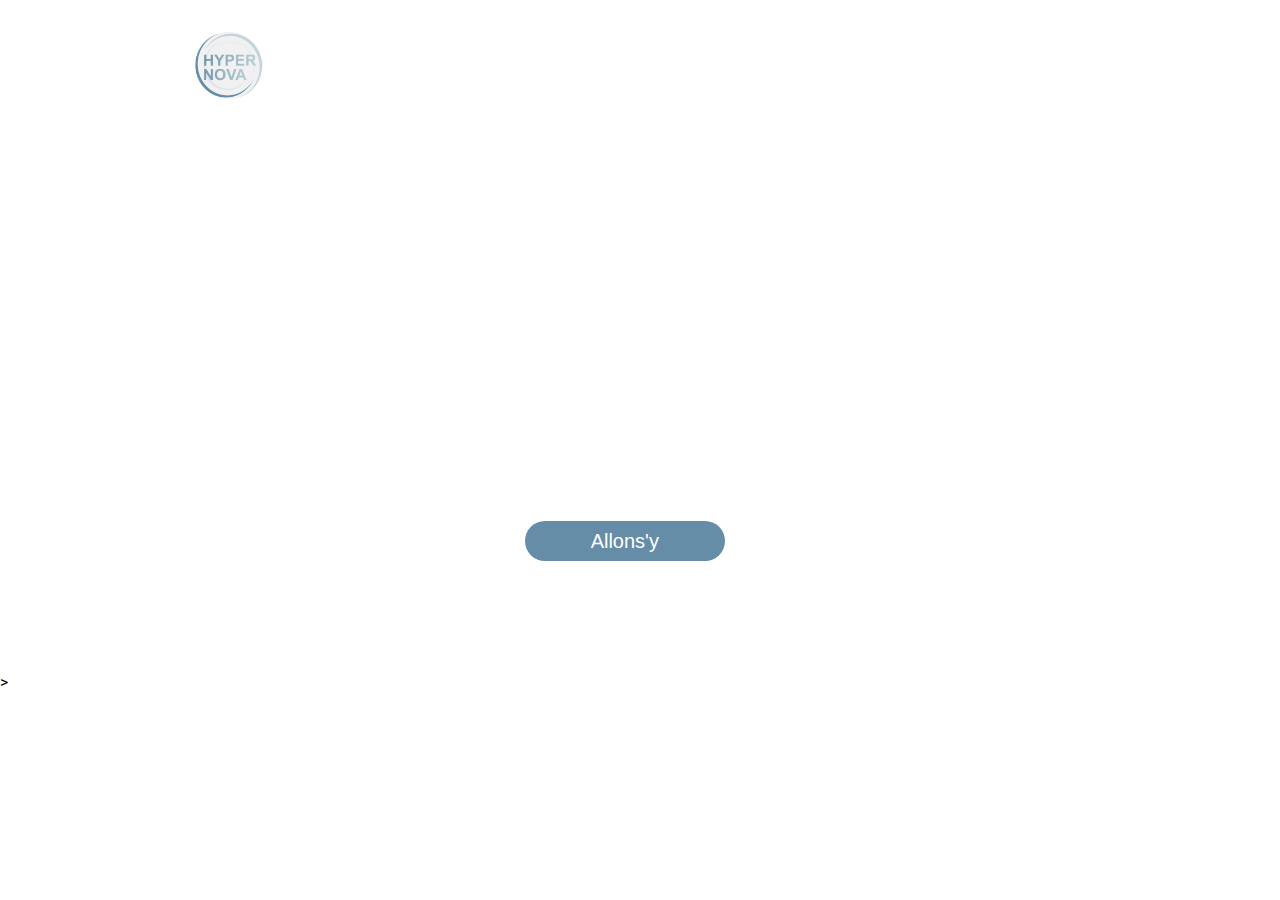
==== index.html @ 0391e48b "added files" ====
<!DOCTYPE html>
<html lang="en">
<head>
    <meta charset="UTF-8">
    <title>Hypernove Agency</title>
    <link rel="stylesheet" href="style.css">
    <link rel="icon" href="C:\Users\Youcode\Desktop\Hypernova\belmouadden\hyper\img\Hypernova-LOGO.ico">
    <link href="https://fonts.googleapis.com/css?family=Roboto&display=swap" rel="stylesheet">      
</head>
<body>
    <header class="imag">
        <div class="container">
        <nav>
            <div class="logo"><img src="img/Hypernova-LOGO.ico" alt="logo" width="70" height="70"></div>
            <div class="menu"> 
                <a href="#">ACCUEIL</a>
                <a href="#">NOS SERVICE</a>
                <a href="#">POURQUOI NOUS</a>
                <a href="#">L'AGENCE</a>
                <a href="#">CONTACTEZ-NOUS</a>
                <a href="#">PORTFOLIO</a>
            </div>  
        </nav>
        <div>
        <h1>Besoin D'augmenter votre chiffre D'affaires?</h1>
         </div>
         <div class="parag">
        <p> Hyper nova est une agence de communication et de marketing digitale engagée à aider votre entreprise à augmenter son chiffre d'affaires, ainsi que votre notoriété locale</p>
         </div> 
         <div class="button">
             <input type="button" value="Allons'y">
         </div>
        </div>>
        </div>
    </header>
</body>
</html>
---- style.css ----
*{
    margin: 0px;
    padding: 0px;
}
body {
    font-family: 'Roboto', sans-serif;
}
.menu{
position: absolute;
top: 50px;
left: 400px;

}
.menu a {
margin-left: 30px;
text-decoration: none;
color:white;
font-family: 'Roboto', sans-serif;
margin-right: 40px;
}
nav{
 margin-left: 100px;
}
a:hover{
    text-decoration: underline;
}
.logo {
    padding: 30px;
}

h1{
position: absolute;
top: 30%;
font-family: 'Roboto', sans-serif;
color: white;
font-size: 72px;
max-width: 60%;
}

.parag{
    color: white;
    width: 500px;
    margin-top: 280px;
    margin-left: 20PX;
    font-family: 'Roboto', sans-serif;


}
input{
margin-left: 100;
margin-top: 100;
width: 80px;
height: 40px;
font-size: 20px;
}

.container{
width:90%;
margin-left: 5%;
}

.button input {
   text-align: center;
   margin-top: 50px;
   border-radius: 20px;
   width: 200px;
   background-color: #658da7;
   color: white;
   border: none;
    margin-left: 40%;
    margin-bottom: 7rem;
    transition-duration: 0.6s;
   }
   .button input:hover {
       background-color: #c1d5db;
   }
header{
    background-image: url(img/background.png);
    background-size: 100%;
    
}
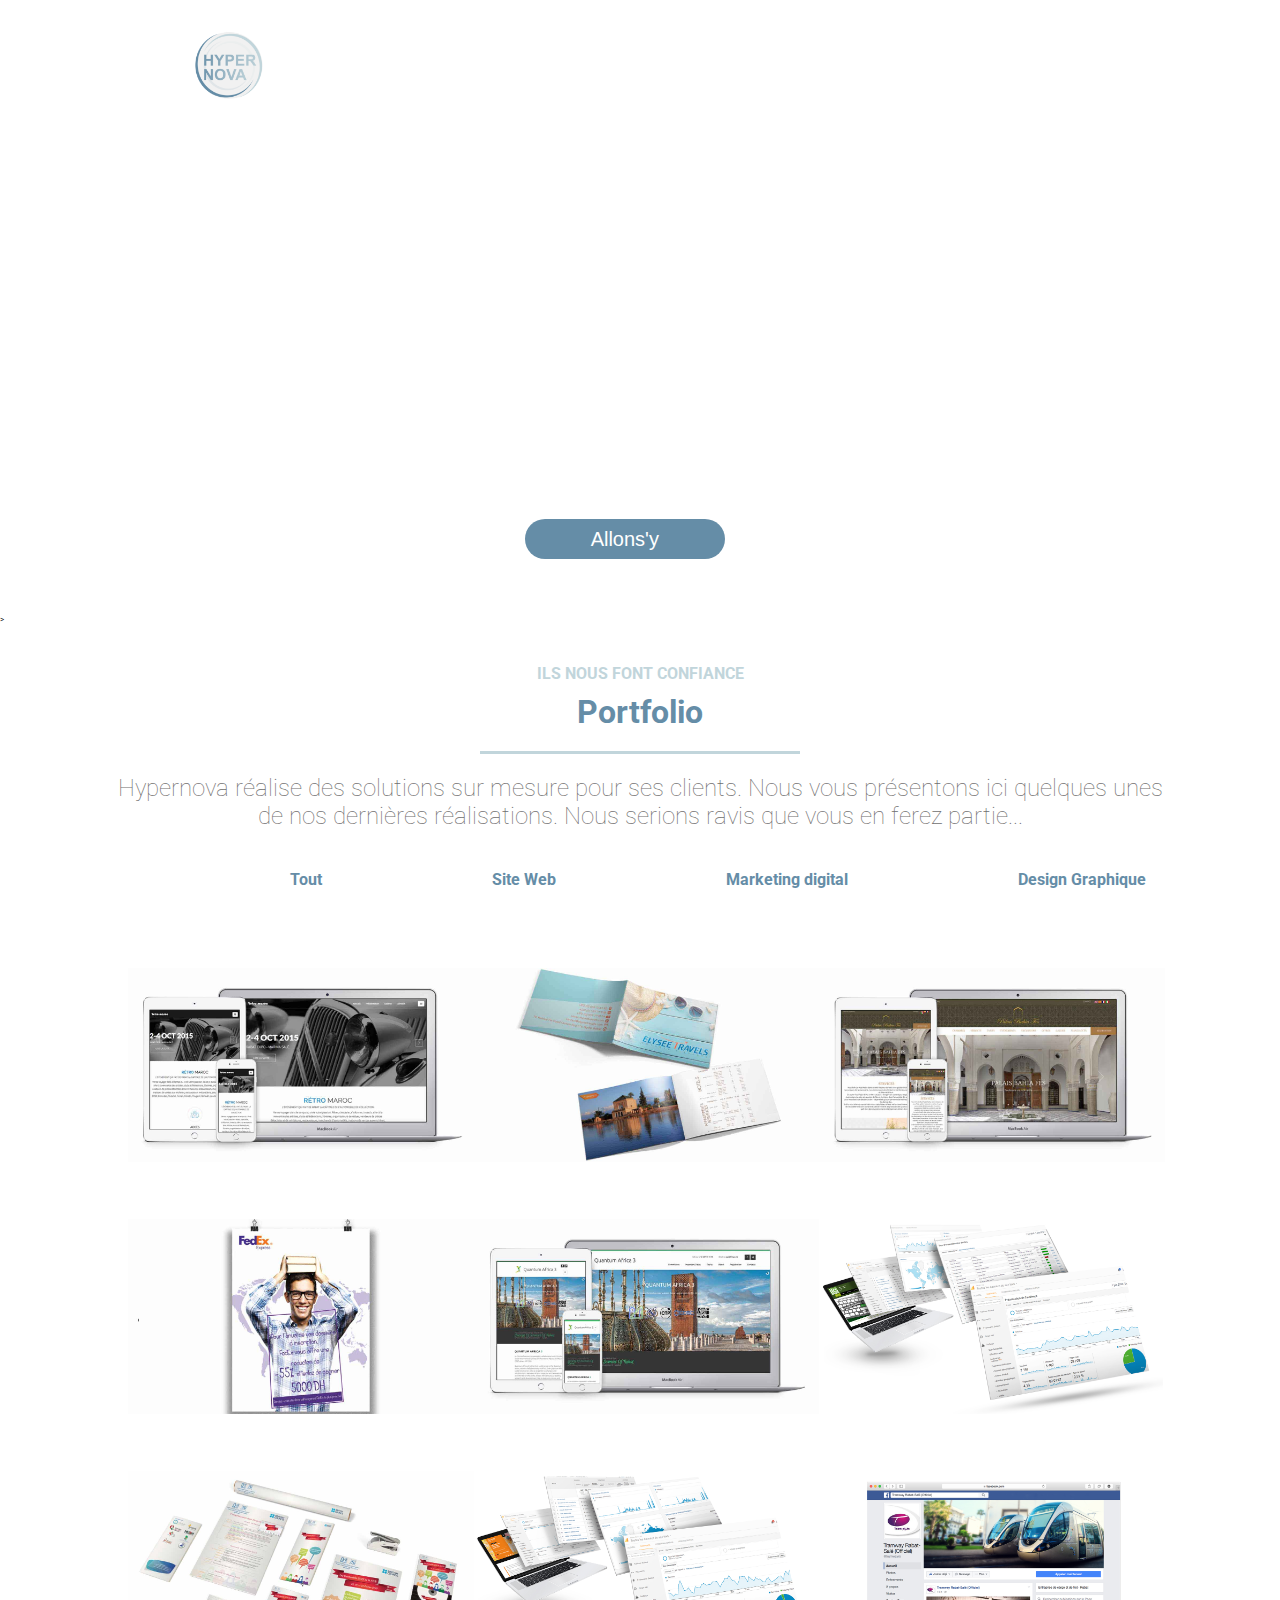
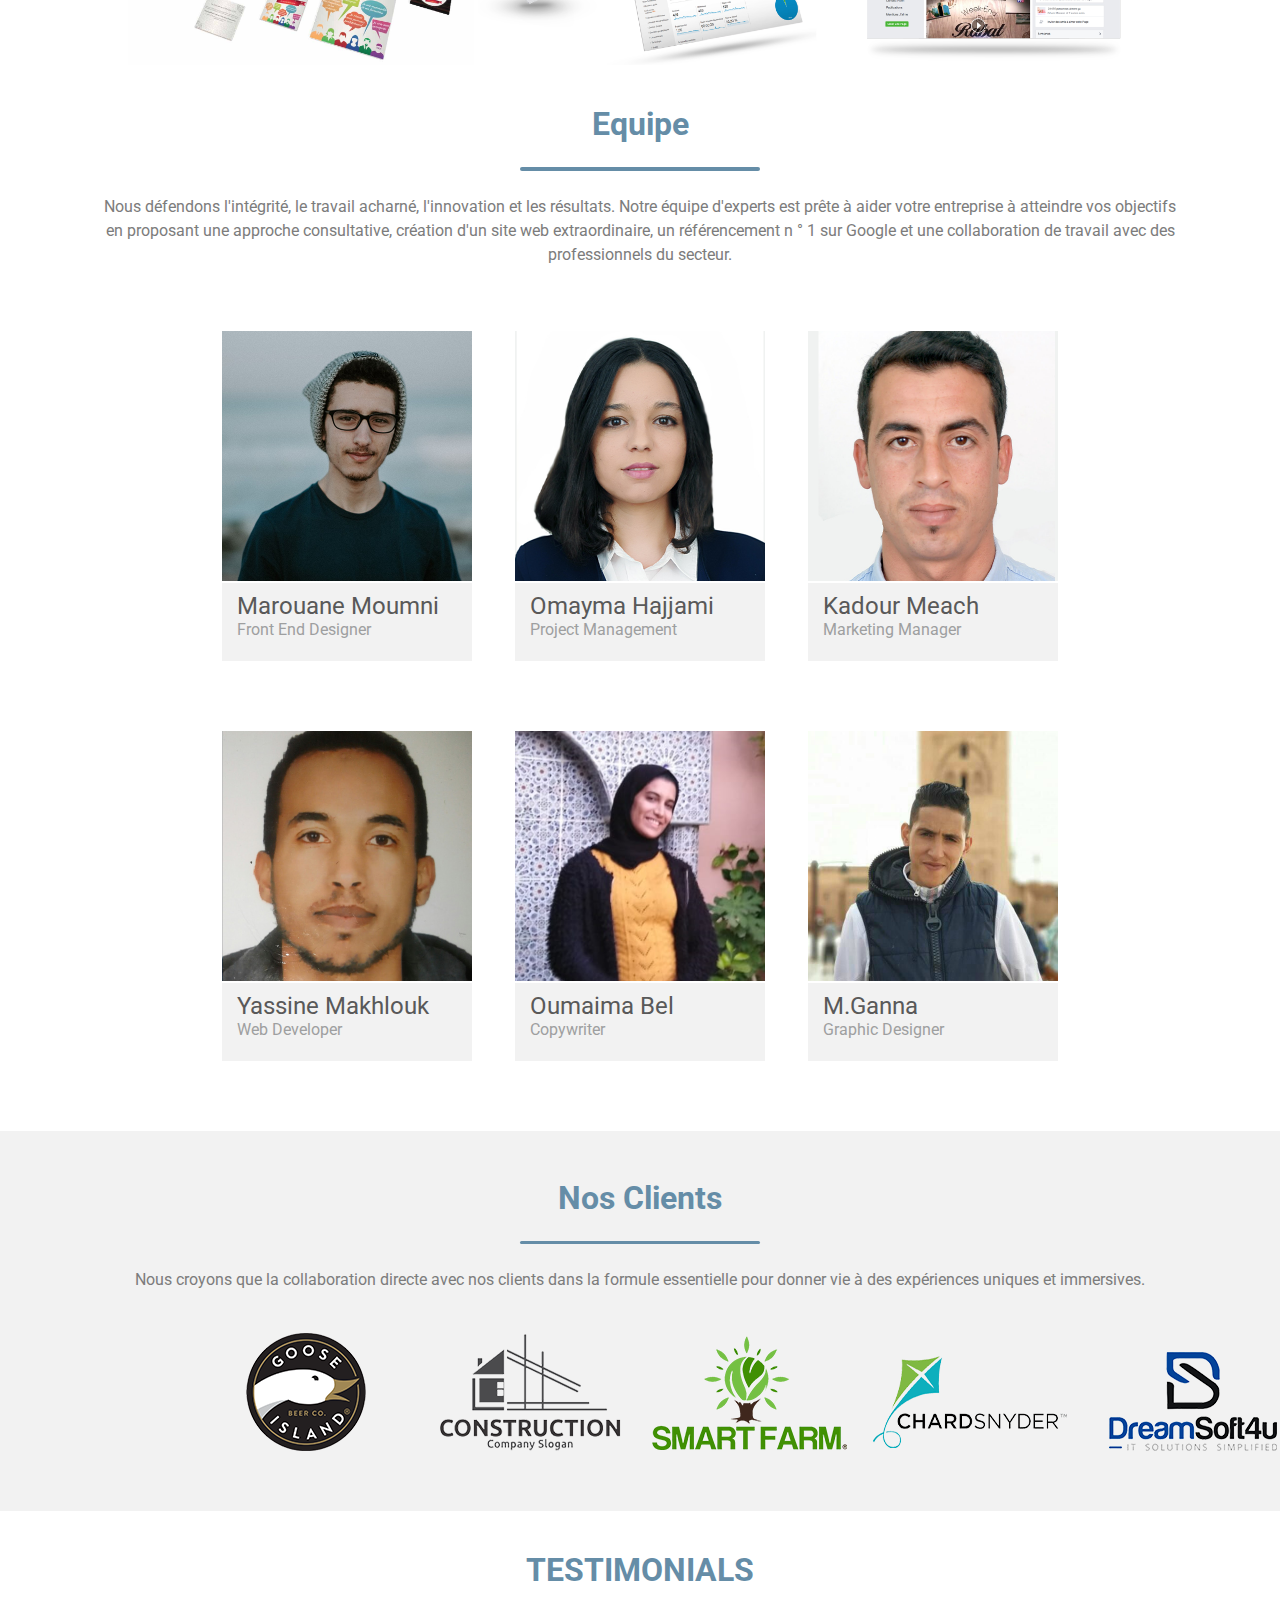
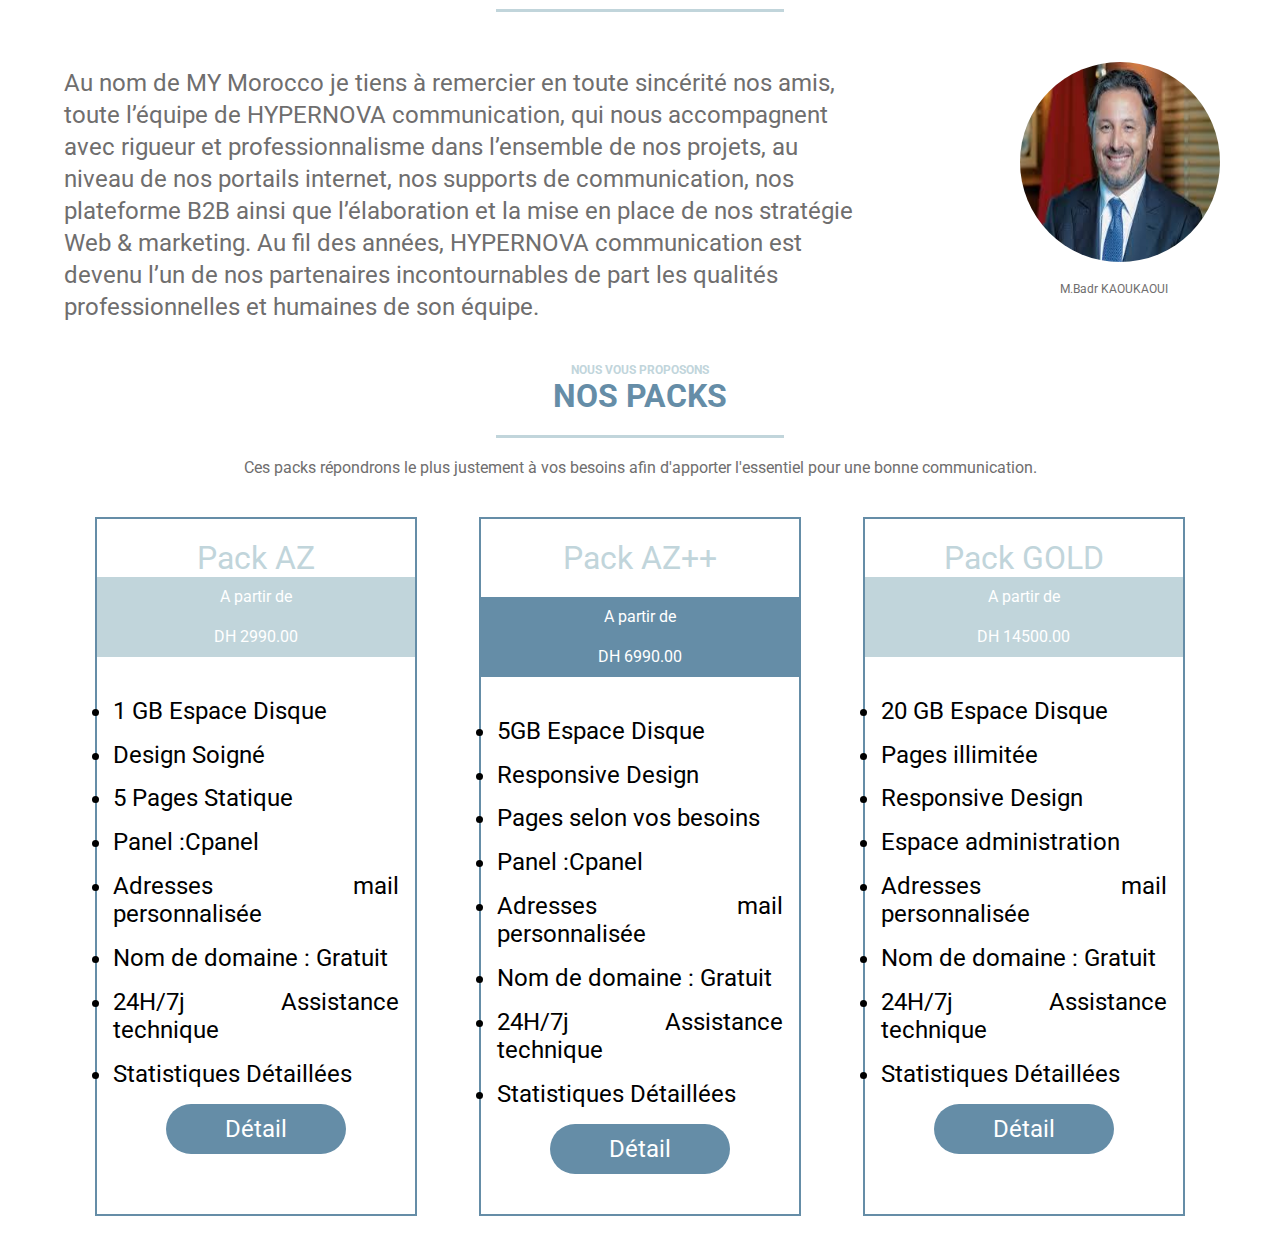
==== commit 11b45562: "added team&client part" ====
--- a/index.html
+++ b/index.html
@@ -1,9 +1,13 @@
 <!DOCTYPE html>
-<html lang="en">
+<html lang="fr">
 <head>
     <meta charset="UTF-8">
     <title>Hypernove Agency</title>
+    <link rel="shotcut icon" type="image/x-icon" href="img/Hypernova-LOGO.png">
     <link rel="stylesheet" href="style.css">
+    <link rel="stylesheet" href="hyper.css">
+    <link rel="stylesheet" href="team.css">
+    <link rel="stylesheet" href="testimonials.css">
     <link rel="icon" href="C:\Users\Youcode\Desktop\Hypernova\belmouadden\hyper\img\Hypernova-LOGO.ico">
     <link href="https://fonts.googleapis.com/css?family=Roboto&display=swap" rel="stylesheet">      
 </head>
@@ -12,7 +16,7 @@
         <div class="container">
         <nav>
             <div class="logo"><img src="img/Hypernova-LOGO.ico" alt="logo" width="70" height="70"></div>
-            <div class="menu"> 
+            <div class="menu1"> 
                 <a href="#">ACCUEIL</a>
                 <a href="#">NOS SERVICE</a>
                 <a href="#">POURQUOI NOUS</a>
@@ -33,5 +37,215 @@
         </div>>
         </div>
     </header>
+    <section>
+        <p class="par">ILS NOUS FONT CONFIANCE</p>
+        <div class="hed">Portfolio</div>
+        <hr class="ligne">
+                <div>
+                    <p class="ab">Hypernova réalise des solutions sur mesure pour ses clients.
+                    Nous vous présentons ici quelques unes<br> 
+                    de nos dernières réalisations.
+                    Nous serions ravis que vous en ferez
+                    partie...
+                    </p>
+                </div>
+                <div>
+                    <ul class="list">
+                        <li class="list1"><a href="tout.html" class="lien">Tout</a></li>
+                        <li class="list1"><a href="Site Web.html" class="lien">Site Web</a></li>
+                        <li class="list1"><a href="Marketing.html" class="lien">Marketing digital</a></li>
+                        <li class="list1"><a href="Design.html" class="lien">Design Graphique</a></li>
+                    </ul>
+                    
+                </div>
+
+                <div class="flex-container">
+            
+                    <img src="img/1.jpg" alt="Retro maroc" title="retro maroc" class="b">
+            
+                    <img src="img/2.jpg" alt="Retro maroc" title="Elysee Travel" class="b">    
+            
+                    <img src="img/3.jpg" alt="Retro maroc" title="palais bahia" class="b">    
+            
+                    <img src="img/4.jpg" alt="Retro maroc" title="FedEx" class="b">    
+            
+                    <img src="img/5.jpg" alt="Retro maroc" title="Quntum Africa" class="b">     
+            
+                    <img src="img/6.jpg" alt="Retro maroc" title="ILCS" class="b">    
+            
+                    <img src="img/7.jpg" alt="Retro maroc" title="Doctoriel FSR" class="b">     
+        
+                    <img src="img/8.jpg" alt="Retro maroc" title="3ème ART" class="b">    
+
+                    <img src="img/9.jpg" alt="Retro maroc" title="Tramway rabat/salé" class="b">     
+            
+                </div>
+    </section>
+    <section>
+        <div><p class="sct">Equipe</p></div>
+        <div class="line"></div>
+        <div class="Disp">
+            <p>Nous défendons l'intégrité, le travail acharné, l'innovation et les résultats. Notre équipe d'experts est prête à aider votre entreprise à atteindre vos objectifs en proposant une approche consultative, création d'un site web extraordinaire, un référencement n ° 1 sur Google et une collaboration de travail avec des professionnels du secteur.</p>
+        </div>
+        <div class="members">
+            <div class="box">
+                <div class="imgBox">
+                    <img src="/img/marou.png" alt="marou's img">
+                </div>
+                <div class="NameBox">
+                    <div class="my-name">Marouane Moumni</div>
+                    <div class="role">Front End Designer</div>
+                </div>
+            </div>
+            <div class="box2">
+                <div class="imgBox">
+                    <img src="/img/Omayma.png" alt="Omayma's img">
+                </div>
+                <div class="NameBox">
+                    <div class="my-name">Omayma Hajjami</div>
+                    <div class="role">Project Management</div>
+                </div>
+            </div>
+            <div class="box3">
+                <div class="imgBox">
+                    <img src="/img/Kaddour.png" alt="Kaddour's img">
+                </div>
+                <div class="NameBox">
+                    <div class="my-name">Kadour Meach</div>
+                    <div class="role">Marketing Manager</div>
+                </div>
+            </div>
+        </div>
+        <div class="members-2">
+            <div class="box">
+                <div class="imgBox">
+                    <img src="/img/Yassine.png" alt="Yassine's img">
+                </div>
+                <div class="NameBox">
+                    <div class="my-name">Yassine Makhlouk</div>
+                    <div class="role">Web Developer</div>
+                </div>
+            </div>
+            <div class="box2">
+                <div class="imgBox">
+                    <img src="/img/Oumaima.png" alt="oumaima's img">
+                </div>
+                <div class="NameBox">
+                    <div class="my-name">Oumaima Bel</div>
+                    <div class="role">Copywriter</div>
+                </div>
+            </div>
+            <div class="box3">
+                <div class="imgBox">
+                    <img src="/img/Ganna.png" alt="ganna's img">
+                </div>
+                <div class="NameBox">
+                    <div class="my-name">M.Ganna</div>
+                    <div class="role">Graphic Designer</div>
+                </div>
+            </div>
+        </div>
+    </section>
+    <section>
+        <div>
+            <div class="gris">
+                <div><p class="sct">Nos Clients</p></div>
+                <div class="line"></div>
+                <div class="Disp">
+                    <p>Nous croyons que la collaboration directe avec nos clients dans la formule essentielle pour donner vie à des expériences uniques et immersives.</p>
+                </div>
+                <div class="icon">
+                    <img src="img/icon1.png">
+                    <img src="img/icon2.png">
+                    <img src="img/icon3.png">
+                    <img src="img/icon4.png">
+                    <img src="img/icon5.png">  
+                </div>
+            </div>
+        </div>
+    </section>
+    <section>
+        <!--==========Section testimonials==============-->
+        <div class="container">
+            <h2> TESTIMONIALS </h2>
+            <hr class="ligne">
+            <div class="temoin">
+                <p>
+                    Au nom de MY Morocco je tiens à remercier en toute sincérité nos amis, toute l’équipe de HYPERNOVA communication, qui nous accompagnent avec rigueur et professionnalisme dans l’ensemble de nos projets, au niveau de nos portails internet, nos supports
+                    de communication, nos plateforme B2B ainsi que l’élaboration et la mise en place de nos stratégie Web & marketing. Au fil des années, HYPERNOVA communication est devenu l’un de nos partenaires incontournables de part les qualités professionnelles
+                    et humaines de son équipe.
+                </p>
+                <div class="name">
+                    <img class="images" src="img/lol.jfif" alt="photo TESTIMONIALS">
+                    <div>M.Badr KAOUKAOUI</div>
+                </div>
+            </div>
+            <!--===========End section testimonial=========-->
+            <!--=============Section pricing ==============-->
+            <div class="pack">
+                <!-- <hr class="line2"> -->
+                <div class="propos">NOUS VOUS PROPOSONS</div>
+                <h2>NOS PACKS</h2>
+                <hr class="ligne">
+                <div class="pricing"> Ces packs répondrons le plus justement à vos besoins afin d'apporter l'essentiel pour une bonne communication.</div>
+                <div class="flex-table">
+                    <div class="table">
+                        <div class="title">Pack AZ</div>
+                        <div class="prix">
+                            <p>A partir de <br>DH 2990.00</p>
+                        </div>
+                        <div>
+                            <ul>
+                                <li>1 GB Espace Disque</li>
+                                <li>Design Soigné</li>
+                                <li>5 Pages Statique</li>
+                                <li>Panel :Cpanel</li>
+                                <li>Adresses mail personnalisée</li>
+                                <li>Nom de domaine : Gratuit</li>
+                                <li>24H/7j Assistance technique</li>
+                                <li>Statistiques Détaillées</li>
+                            </ul>
+                        </div>
+                        <button>Détail</button>
+                    </div>
+                    <div class="table">
+                        <div class="title">Pack AZ++</div>
+                        <div class="prix1">
+                            <p>A partir de <br>DH 6990.00</p>
+                        </div>
+
+                        <ul>
+                            <li>5GB Espace Disque</li>
+                            <li>Responsive Design</li>
+                            <li>Pages selon vos besoins </li>
+                            <li>Panel :Cpanel</li>
+                            <li>Adresses mail personnalisée</li>
+                            <li>Nom de domaine : Gratuit</li>
+                            <li>24H/7j Assistance technique</li>
+                            <li>Statistiques Détaillées</li>
+                        </ul>
+                        <button>Détail</button>
+                    </div>
+                    <div class="table">
+                        <div class="title">Pack GOLD</div>
+                        <div class="prix">
+                            <p>A partir de <br>DH 14500.00</p>
+                        </div>
+
+                        <ul>
+                            <li>20 GB Espace Disque</li>
+                            <li>Pages illimitée</li>
+                            <li>Responsive Design</li>
+                            <li>Espace administration</li>
+                            <li>Adresses mail personnalisée</li>
+                            <li>Nom de domaine : Gratuit</li>
+                            <li>24H/7j Assistance technique</li>
+                            <li>Statistiques Détaillées</li>
+                        </ul>
+                        <button>Détail</button>
+                    </div>
+                </div>
+                <!--==========End section pricing========-->
+    </section>
 </body>
 </html>--- a/style.css
+++ b/style.css
@@ -4,19 +4,21 @@
 }
 body {
     font-family: 'Roboto', sans-serif;
+    font-size: 8px;
 }
-.menu{
+.menu1{
 position: absolute;
 top: 50px;
 left: 400px;
 
 }
-.menu a {
+.menu1 a {
 margin-left: 30px;
 text-decoration: none;
 color:white;
 font-family: 'Roboto', sans-serif;
 margin-right: 40px;
+font-size: 2rem;
 }
 nav{
  margin-left: 100px;
@@ -42,9 +44,8 @@
     width: 500px;
     margin-top: 280px;
     margin-left: 20PX;
-    font-family: 'Roboto', sans-serif;
-
-
+    font-family: 'Roboto', sans-serif; 
+    font-size: 2rem;
 }
 input{
 margin-left: 100;
@@ -76,6 +77,5 @@
    }
 header{
     background-image: url(img/background.png);
-    background-size: 100%;
-    
+    background-size: 100%;  
 }
--- a/hyper.css
+++ b/hyper.css
@@ -0,0 +1,89 @@
+
+.par
+{
+font-family:'Roboto', sans-serif;
+font-size: 16px;
+color: #c1d5db;
+text-align: center;
+font-style: normal;
+font-weight: bold;
+margin-top: 40px;
+}
+.lien:focus 
+{
+    background: #c1d5db;
+    color: white;
+    border-radius: 20px;
+}
+.lien:hover
+{
+    color:red;
+    text-decoration: red;
+}
+.hed
+{
+    font-family:'Roboto', sans-serif;
+    font-size: 32px;
+    color: #658da7;
+    text-align: center;
+    font-style: normal;
+    font-weight: bold;  
+    margin-top: 10px;
+}
+.ligne
+{
+    background-color: #c1d5db;
+    margin: 20px auto;
+    width: 25%;
+    height: 3px;
+    border: none;
+}
+.ab
+{
+    font-family:'Roboto', sans-serif;
+    font-size: 24px;
+    color: #6F6E6E;
+    text-align: center;
+    font-style: normal;
+    font-weight: lighter; 
+ 
+}
+.list {
+    list-style-type: none;
+    text-decoration: none;
+    margin-left: 150px;
+    margin-bottom: 40px;
+  }
+ .list1{
+    float: left;
+ 
+  }
+.list a {
+   
+    padding: 30px;
+    margin-left: 110px;
+    text-decoration: none;
+    color: #658da7;
+    font-family:'Roboto', sans-serif;
+    font-size: 16px;
+    font-weight: bold; 
+    margin-bottom: 40px;
+}
+
+.flex-container
+{
+    display: flex;
+    margin-top:80px;
+ flex-flow: row wrap;
+ justify-content: flex-start;
+ margin-left: 10%;
+}
+.b
+{
+    width: 30%;
+    margin-top: 5%;
+}
+.b:hover
+{
+    opacity: 0.3;
+}
--- a/team.css
+++ b/team.css
@@ -0,0 +1,136 @@
+html {
+    box-sizing: border-box;
+  }
+  *, *:before, *:after {
+    box-sizing: inherit;
+  }
+
+  *{
+    margin: 0px;
+    padding: 0px;
+}
+
+html {
+    font-family: 'Roboto', sans-serif;
+    font-size: 8px;
+}
+
+.sct {
+    text-align: center;
+    margin-top: 5rem;
+    margin-bottom: 3rem;
+    font-size: 4rem;
+    font-weight: bold;
+    color: #658DA7;
+}
+
+.line {
+    background: #658DA7;
+    width: 30rem;
+    height: 0.4rem;
+    border-radius: 1rem;
+    margin: auto;
+}
+
+.Disp {
+    font-size: 2rem;
+    text-align: center;
+    line-height: 3rem;
+    margin-left: 100px;
+    margin-right: 100px;
+    margin-top: 3rem;
+    color: #7C7C7C;
+}
+
+.members {
+    display: flex;
+    margin-left: 200px;
+    margin-right: 200px;
+    margin-top: 8rem;
+}
+
+.members-2 {
+    display: flex;
+    margin-top: 150px;
+    margin-left: 200px;
+    margin-right: 200px;
+}
+
+.box {
+    height: 250px;
+    width: 250px;
+    background-color: #F2F2F2;
+    margin: auto;
+}
+
+.box2 {
+    height: 250px;
+    width: 250px;
+    background-color: #658DA7;
+    margin: auto;
+}
+
+.box3 {
+    height: 250px;
+    width: 250px;
+    background-color: #658DA7;
+    margin: auto;
+}
+
+ .imgBox {
+    overflow: hidden;
+}
+
+.imgBox img {
+    max-width: 100%;
+    transition-duration: 1s;
+}
+
+.box:hover .imgBox img {
+    transform: scale(1.1);
+}
+
+.box2:hover .imgBox img {
+    transform: scale(1.1);
+}
+
+.box3:hover .imgBox img {
+    transform: scale(1.1);
+}
+
+.NameBox {
+    height: 78px;
+    width: 250px;
+    background: #F2F2F2;
+    margin-top: 0rem;
+    display: block;
+    padding: 5px;
+}
+
+.NameBox .my-name {
+    font-size: 3rem;
+    margin-left: 10px;
+    margin-top: 4px;
+    color: #595959;
+}
+
+.NameBox .role {
+    font-size: 2rem;
+    margin-left: 10px;
+    color: #9E9FA0;
+}
+
+.gris {
+    width: 100vw ;
+    background: #F2F2F2;
+    height: 380px;
+    margin-top: 150px;
+    padding-top: 1rem;
+    margin-bottom: 40px;
+}
+
+.icon {
+    display: flex;
+    margin-top: 40px;
+    margin-left: 200px;
+}--- a/testimonials.css
+++ b/testimonials.css
@@ -0,0 +1,162 @@
+html {
+    box-sizing: border-box;
+}
+
+
+}
+body {
+    margin: 0px;
+    padding: 0px;
+    background-color: white;
+    font-family: 'Roboto';
+}
+.container {
+    width: 90%;
+    margin-left: 5%;
+}
+h2 {
+    font-family: 'Roboto';
+    font-size: 32px;
+    color: #658da7;
+    text-align: center;
+}
+
+.ligne
+{
+    background-color: #c1d5db;
+    margin: 20px auto;
+    width: 25%;
+    height: 3px;
+    border: none;
+}
+/* hr {
+    width: 20%;
+    height: 3px;
+    background-color: #658da7;
+    border: none;
+} */
+.temoin {
+    width: 100%;
+    margin-top: 20px;
+    display: flex
+}
+.temoin p {
+    width: 80%;
+    height: 30%;
+    font-size: 24px;
+    color: #6f6E6E;
+    font-family: 'Roboto';
+    line-height: 32px;
+    text-align: left;
+    margin-top: 35px;
+}
+.images {
+    display: flex;
+    width: 200px;
+    height: 200px;
+    margin-left: 150px;
+    margin-top: 30px;
+    border-radius: 50%;
+}
+.name {
+    display: inline-block;
+    width: 30%;
+}
+.name div {
+    font-family: 'Roboto';
+    font-size: 1.5em;
+    color: #6f6E6E;
+    margin-left: 190px;
+    margin-top: 20px;
+}
+.pack {
+    width: 100%;
+    display: inline-block;
+    margin-bottom: 30px;
+}
+/* .line2 {
+    width: 100%;
+    height: 5px;
+    border: none;
+    color: #658da7;
+    margin-top: 20px;
+} */
+.propos {
+    font-family: 'roboto';
+    font-size: 1.5em;
+    text-align: center;
+    color: #c1d5db;
+    top: 20px;
+    margin-top: 40px;
+    font-weight: bold;
+}
+.pricing {
+    font-family: 'roboto';
+    font-size: 2em;
+    text-align: center;
+    color: #6f6E6E;
+}
+.flex-table {
+    display: flex;
+    flex-flow: wrap row;
+    justify-content: space-around;
+}
+.table {
+    border: 2px solid #658da7;
+    width: 28%;
+    margin-top: 40px;
+    text-align: center;
+
+}
+.title {
+    text-align: center;
+    font-family: 'roboto';
+    font-size: 32px;
+    color: #c1d5db;
+    height: 30%px;
+    margin-top: 20px;
+}
+.prix {
+    text-align: center;
+    font-family: 'roboto';
+    font-size: 2em;
+    color: white;
+    background-color: #C1D5DB;
+    line-height: 40px;
+}
+.prix1 {
+    text-align: center;
+    font-family: 'roboto';
+    font-size: 2em;
+    color: white;
+    background-color: #658da7;
+    line-height: 40px;
+    margin-top: 20px;
+}
+.table ul {
+    text-align: justify;
+    font-family: 'roboto';
+    font-size: 24px;
+    list-style-type: disc;
+    margin-top: 40px;
+}
+.table ul li {
+    margin: 5%;
+}
+button {
+    width: 180px;
+    height: 50px;
+    left: 30px;
+    font-family: 'roboto';
+    font-size: 24px;
+    color: white;
+    background-color: #658da7;
+    margin-bottom: 40px;
+    border-radius: 50px;
+    border: none;
+    bottom: 10%;
+    transform-style: preserve-3d;
+}
+button:hover {
+    background-color: blue;
+}
